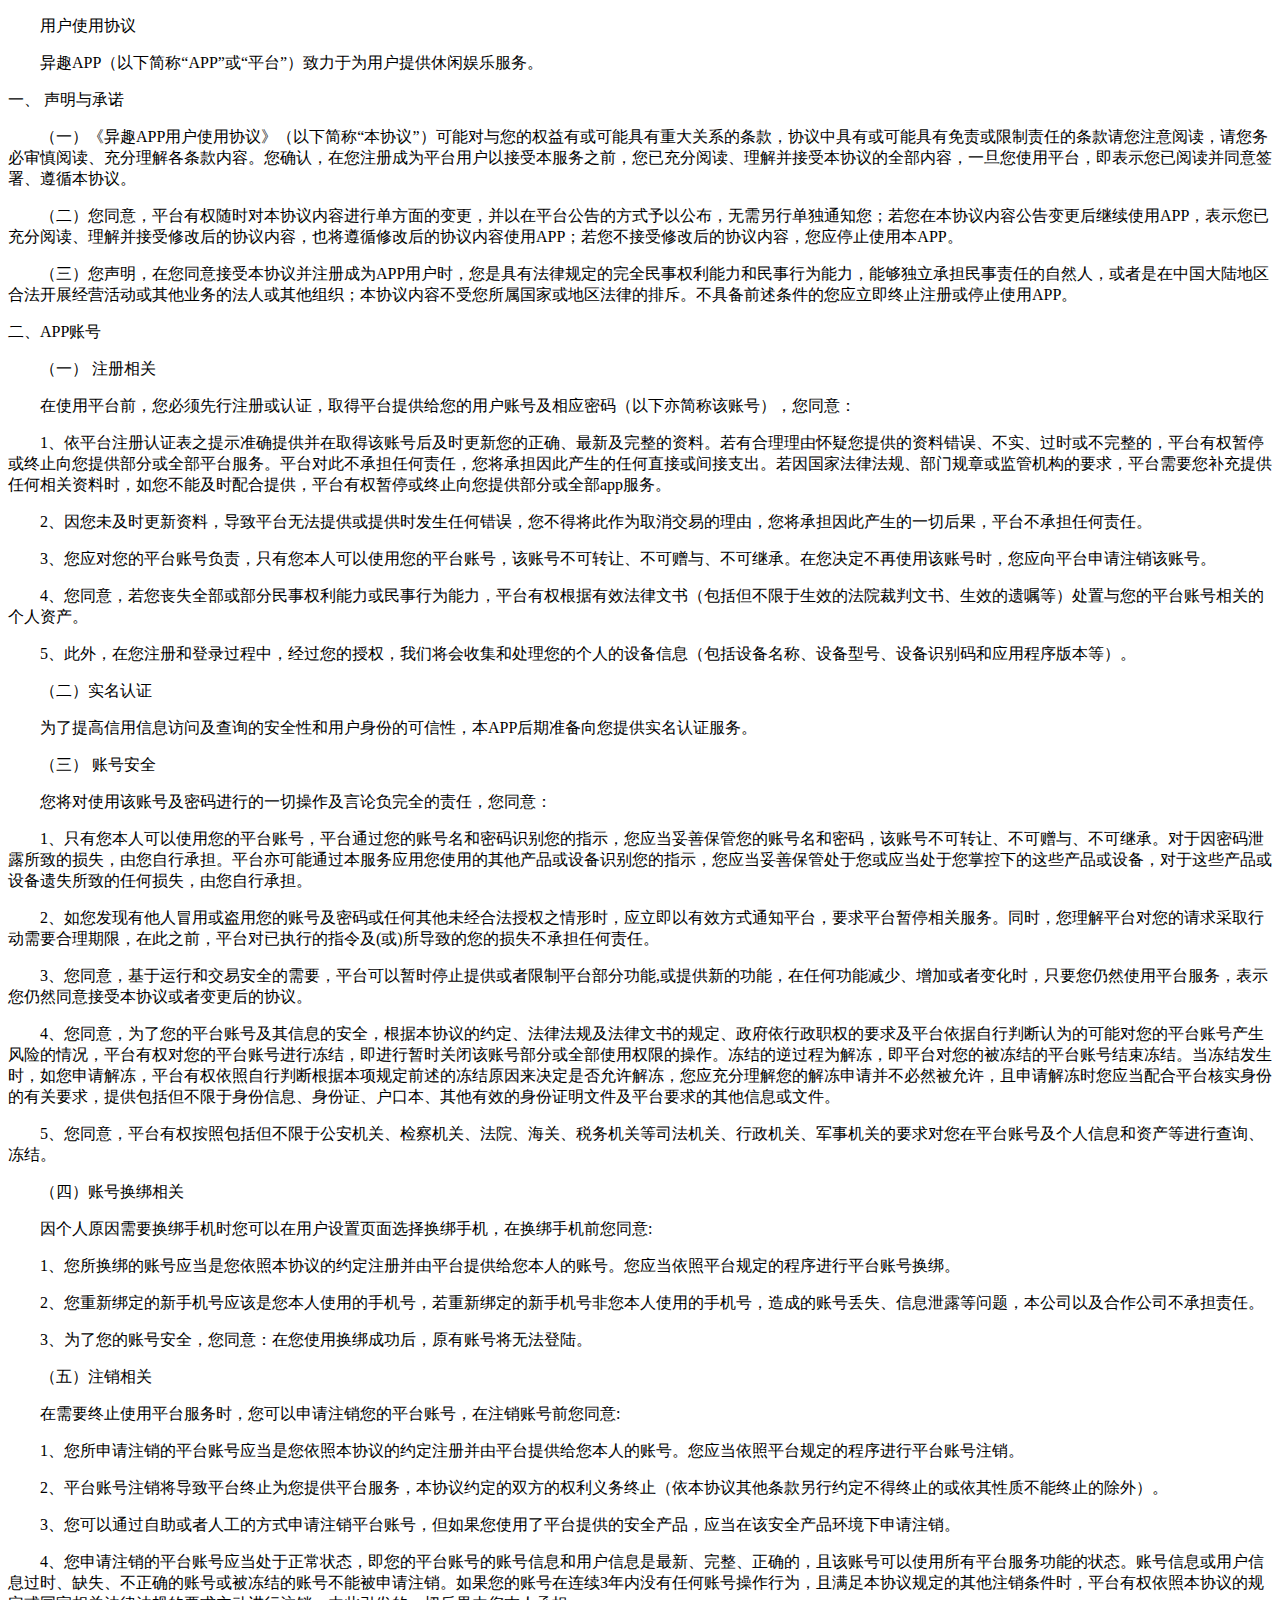
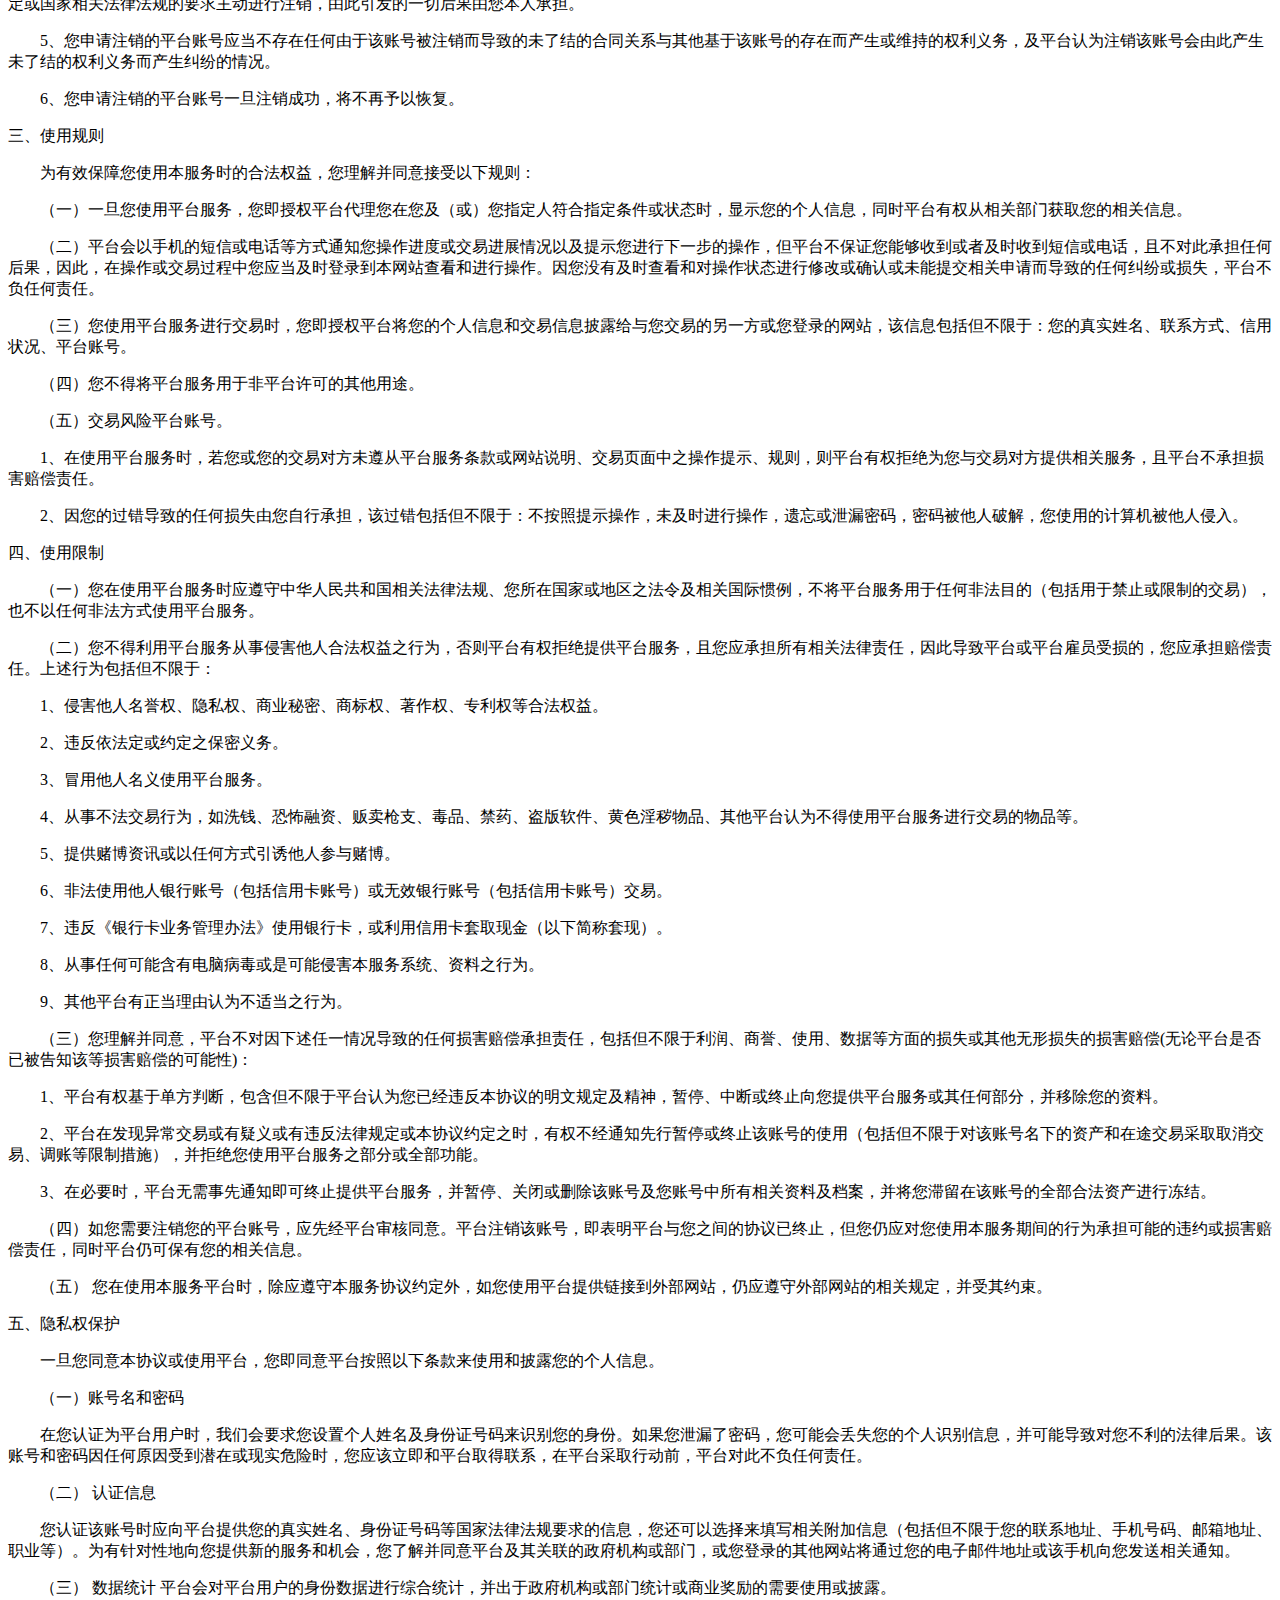
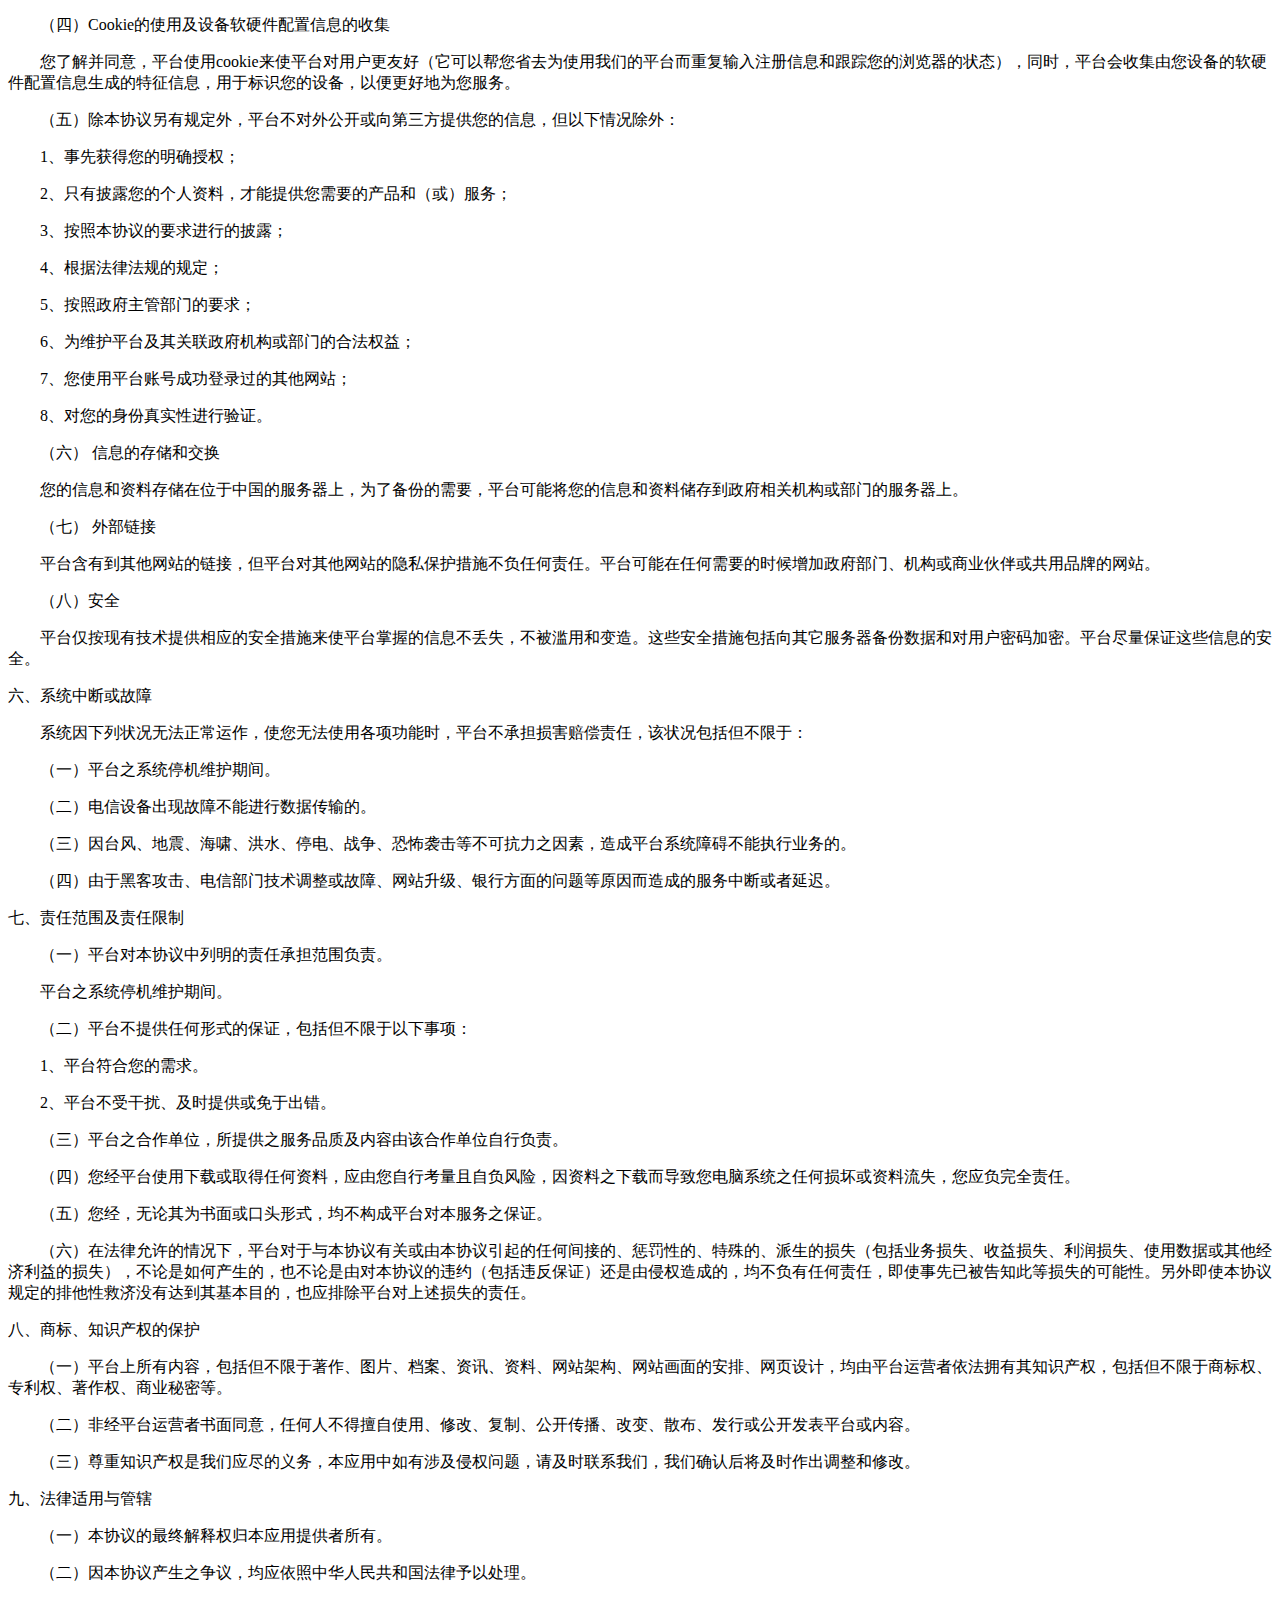
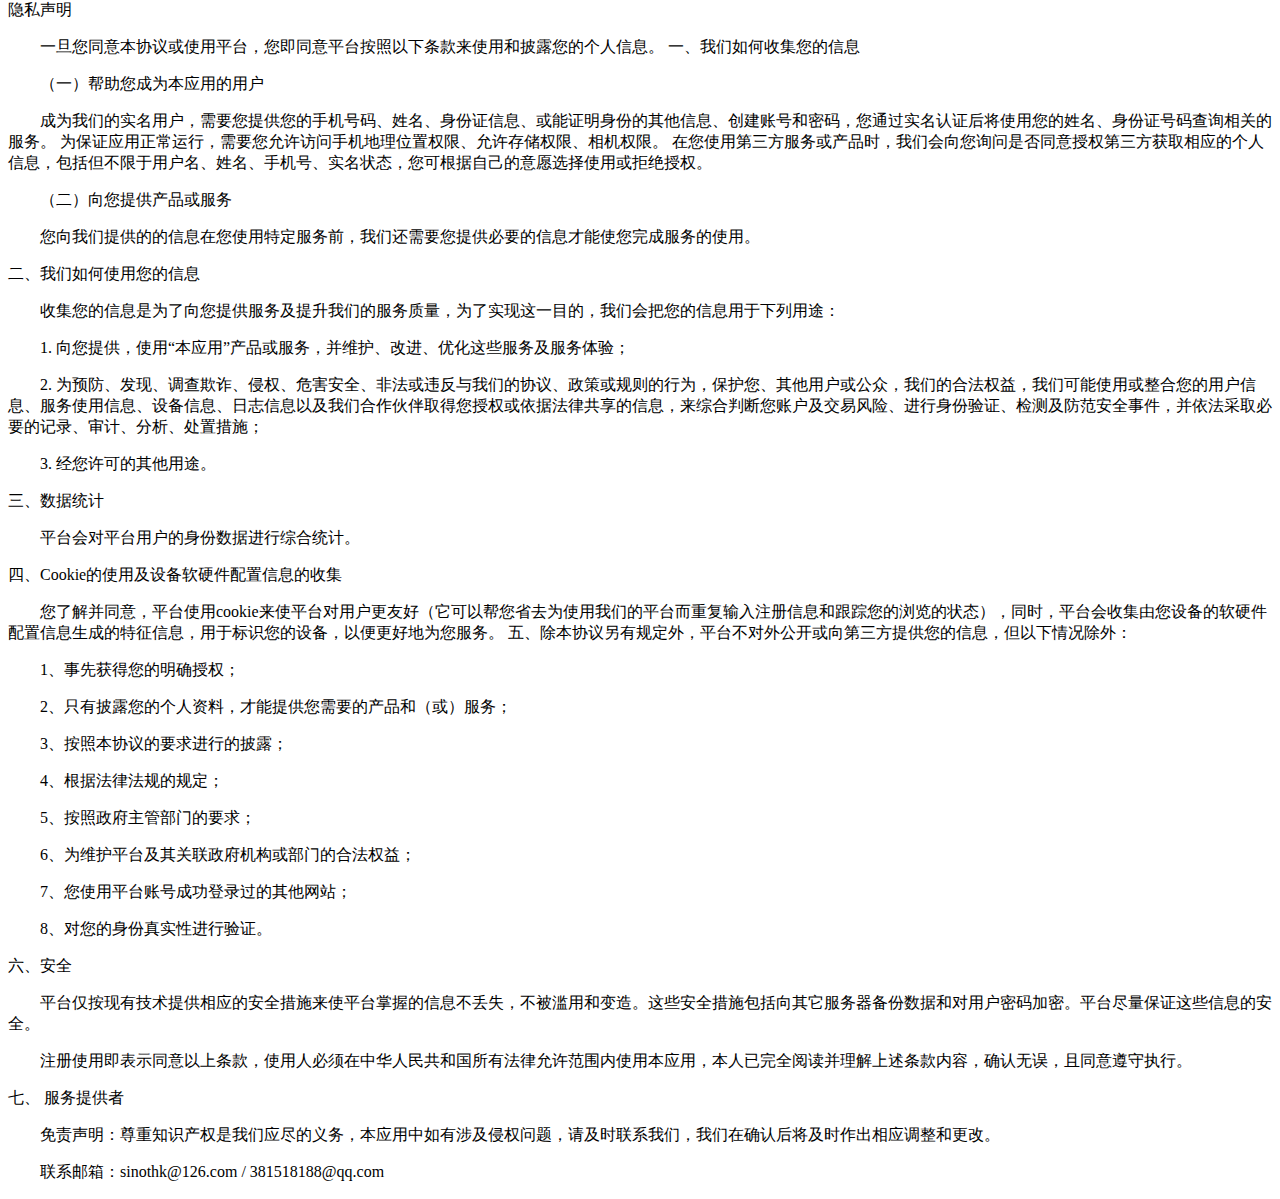
==== src/main/resources/templates/protocol.html @ f8caad88 "完成文件服务基本功能" ====
<!DOCTYPE html>
<html lang="en">
<head>
    <meta charset="UTF-8">
    <title>用户协议和法律协议</title>

    <style>
        p {
            text-indent: 2em;
        }
    </style>
</head>
<body>

<p>用户使用协议</p>
<p>异趣APP（以下简称“APP”或“平台”）致力于为用户提供休闲娱乐服务。</p>

一、 声明与承诺
<p>
    （一）《异趣APP用户使用协议》（以下简称“本协议”）可能对与您的权益有或可能具有重大关系的条款，协议中具有或可能具有免责或限制责任的条款请您注意阅读，请您务必审慎阅读、充分理解各条款内容。您确认，在您注册成为平台用户以接受本服务之前，您已充分阅读、理解并接受本协议的全部内容，一旦您使用平台，即表示您已阅读并同意签署、遵循本协议。</p>
<p>
    （二）您同意，平台有权随时对本协议内容进行单方面的变更，并以在平台公告的方式予以公布，无需另行单独通知您；若您在本协议内容公告变更后继续使用APP，表示您已充分阅读、理解并接受修改后的协议内容，也将遵循修改后的协议内容使用APP；若您不接受修改后的协议内容，您应停止使用本APP。</p>
<p>
    （三）您声明，在您同意接受本协议并注册成为APP用户时，您是具有法律规定的完全民事权利能力和民事行为能力，能够独立承担民事责任的自然人，或者是在中国大陆地区合法开展经营活动或其他业务的法人或其他组织；本协议内容不受您所属国家或地区法律的排斥。不具备前述条件的您应立即终止注册或停止使用APP。</p>

二、APP账号
<p>（一） 注册相关</p>
<p>在使用平台前，您必须先行注册或认证，取得平台提供给您的用户账号及相应密码（以下亦简称该账号），您同意：</p>
<p>
    1、依平台注册认证表之提示准确提供并在取得该账号后及时更新您的正确、最新及完整的资料。若有合理理由怀疑您提供的资料错误、不实、过时或不完整的，平台有权暂停或终止向您提供部分或全部平台服务。平台对此不承担任何责任，您将承担因此产生的任何直接或间接支出。若因国家法律法规、部门规章或监管机构的要求，平台需要您补充提供任何相关资料时，如您不能及时配合提供，平台有权暂停或终止向您提供部分或全部app服务。</p>
<p>2、因您未及时更新资料，导致平台无法提供或提供时发生任何错误，您不得将此作为取消交易的理由，您将承担因此产生的一切后果，平台不承担任何责任。</p>
<p>3、您应对您的平台账号负责，只有您本人可以使用您的平台账号，该账号不可转让、不可赠与、不可继承。在您决定不再使用该账号时，您应向平台申请注销该账号。</p>
<p>4、您同意，若您丧失全部或部分民事权利能力或民事行为能力，平台有权根据有效法律文书（包括但不限于生效的法院裁判文书、生效的遗嘱等）处置与您的平台账号相关的个人资产。</p>
<p>5、此外，在您注册和登录过程中，经过您的授权，我们将会收集和处理您的个人的设备信息（包括设备名称、设备型号、设备识别码和应用程序版本等）。</p>
<p>（二）实名认证
<p>为了提高信用信息访问及查询的安全性和用户身份的可信性，本APP后期准备向您提供实名认证服务。</p>

<p>（三） 账号安全</p>
<p>您将对使用该账号及密码进行的一切操作及言论负完全的责任，您同意：</p>
<p>
    1、只有您本人可以使用您的平台账号，平台通过您的账号名和密码识别您的指示，您应当妥善保管您的账号名和密码，该账号不可转让、不可赠与、不可继承。对于因密码泄露所致的损失，由您自行承担。平台亦可能通过本服务应用您使用的其他产品或设备识别您的指示，您应当妥善保管处于您或应当处于您掌控下的这些产品或设备，对于这些产品或设备遗失所致的任何损失，由您自行承担。</p>
<p>
    2、如您发现有他人冒用或盗用您的账号及密码或任何其他未经合法授权之情形时，应立即以有效方式通知平台，要求平台暂停相关服务。同时，您理解平台对您的请求采取行动需要合理期限，在此之前，平台对已执行的指令及(或)所导致的您的损失不承担任何责任。</p>

<p> 3、您同意，基于运行和交易安全的需要，平台可以暂时停止提供或者限制平台部分功能,或提供新的功能，在任何功能减少、增加或者变化时，只要您仍然使用平台服务，表示您仍然同意接受本协议或者变更后的协议。</p>
<p>
    4、您同意，为了您的平台账号及其信息的安全，根据本协议的约定、法律法规及法律文书的规定、政府依行政职权的要求及平台依据自行判断认为的可能对您的平台账号产生风险的情况，平台有权对您的平台账号进行冻结，即进行暂时关闭该账号部分或全部使用权限的操作。冻结的逆过程为解冻，即平台对您的被冻结的平台账号结束冻结。当冻结发生时，如您申请解冻，平台有权依照自行判断根据本项规定前述的冻结原因来决定是否允许解冻，您应充分理解您的解冻申请并不必然被允许，且申请解冻时您应当配合平台核实身份的有关要求，提供包括但不限于身份信息、身份证、户口本、其他有效的身份证明文件及平台要求的其他信息或文件。</p>
<p> 5、您同意，平台有权按照包括但不限于公安机关、检察机关、法院、海关、税务机关等司法机关、行政机关、军事机关的要求对您在平台账号及个人信息和资产等进行查询、冻结。</p>

<p>（四）账号换绑相关</p>
<p>因个人原因需要换绑手机时您可以在用户设置页面选择换绑手机，在换绑手机前您同意:</p>
<p>1、您所换绑的账号应当是您依照本协议的约定注册并由平台提供给您本人的账号。您应当依照平台规定的程序进行平台账号换绑。</p>
<p>2、您重新绑定的新手机号应该是您本人使用的手机号，若重新绑定的新手机号非您本人使用的手机号，造成的账号丢失、信息泄露等问题，本公司以及合作公司不承担责任。</p>
<p>3、为了您的账号安全，您同意：在您使用换绑成功后，原有账号将无法登陆。</p>
<p>（五）注销相关</p>
<p>在需要终止使用平台服务时，您可以申请注销您的平台账号，在注销账号前您同意:</p>
<p>1、您所申请注销的平台账号应当是您依照本协议的约定注册并由平台提供给您本人的账号。您应当依照平台规定的程序进行平台账号注销。</p>
<p>2、平台账号注销将导致平台终止为您提供平台服务，本协议约定的双方的权利义务终止（依本协议其他条款另行约定不得终止的或依其性质不能终止的除外）。</p>
<p>3、您可以通过自助或者人工的方式申请注销平台账号，但如果您使用了平台提供的安全产品，应当在该安全产品环境下申请注销。</p>
<p>
    4、您申请注销的平台账号应当处于正常状态，即您的平台账号的账号信息和用户信息是最新、完整、正确的，且该账号可以使用所有平台服务功能的状态。账号信息或用户信息过时、缺失、不正确的账号或被冻结的账号不能被申请注销。如果您的账号在连续3年内没有任何账号操作行为，且满足本协议规定的其他注销条件时，平台有权依照本协议的规定或国家相关法律法规的要求主动进行注销，由此引发的一切后果由您本人承担。</p>
<p>5、您申请注销的平台账号应当不存在任何由于该账号被注销而导致的未了结的合同关系与其他基于该账号的存在而产生或维持的权利义务，及平台认为注销该账号会由此产生未了结的权利义务而产生纠纷的情况。</p>
<p>6、您申请注销的平台账号一旦注销成功，将不再予以恢复。</p>

三、使用规则
<p>为有效保障您使用本服务时的合法权益，您理解并同意接受以下规则：</p>
<p>（一）一旦您使用平台服务，您即授权平台代理您在您及（或）您指定人符合指定条件或状态时，显示您的个人信息，同时平台有权从相关部门获取您的相关信息。</p>
<p>
    （二）平台会以手机的短信或电话等方式通知您操作进度或交易进展情况以及提示您进行下一步的操作，但平台不保证您能够收到或者及时收到短信或电话，且不对此承担任何后果，因此，在操作或交易过程中您应当及时登录到本网站查看和进行操作。因您没有及时查看和对操作状态进行修改或确认或未能提交相关申请而导致的任何纠纷或损失，平台不负任何责任。
<p>（三）您使用平台服务进行交易时，您即授权平台将您的个人信息和交易信息披露给与您交易的另一方或您登录的网站，该信息包括但不限于：您的真实姓名、联系方式、信用状况、平台账号。</p>
<p>（四）您不得将平台服务用于非平台许可的其他用途。</p>
<p>（五）交易风险平台账号。</p>
<p> 1、在使用平台服务时，若您或您的交易对方未遵从平台服务条款或网站说明、交易页面中之操作提示、规则，则平台有权拒绝为您与交易对方提供相关服务，且平台不承担损害赔偿责任。</p>
<p> 2、因您的过错导致的任何损失由您自行承担，该过错包括但不限于：不按照提示操作，未及时进行操作，遗忘或泄漏密码，密码被他人破解，您使用的计算机被他人侵入。</p>

四、使用限制
<p>（一）您在使用平台服务时应遵守中华人民共和国相关法律法规、您所在国家或地区之法令及相关国际惯例，不将平台服务用于任何非法目的（包括用于禁止或限制的交易），也不以任何非法方式使用平台服务。</p>
<p>（二）您不得利用平台服务从事侵害他人合法权益之行为，否则平台有权拒绝提供平台服务，且您应承担所有相关法律责任，因此导致平台或平台雇员受损的，您应承担赔偿责任。上述行为包括但不限于：</p>
<p> 1、侵害他人名誉权、隐私权、商业秘密、商标权、著作权、专利权等合法权益。</p>
<p> 2、违反依法定或约定之保密义务。</p>
<p> 3、冒用他人名义使用平台服务。</p>
<p> 4、从事不法交易行为，如洗钱、恐怖融资、贩卖枪支、毒品、禁药、盗版软件、黄色淫秽物品、其他平台认为不得使用平台服务进行交易的物品等。</p>
<p> 5、提供赌博资讯或以任何方式引诱他人参与赌博。</p>
<p> 6、非法使用他人银行账号（包括信用卡账号）或无效银行账号（包括信用卡账号）交易。</p>
<p> 7、违反《银行卡业务管理办法》使用银行卡，或利用信用卡套取现金（以下简称套现）。</p>
<p> 8、从事任何可能含有电脑病毒或是可能侵害本服务系统、资料之行为。</p>
<p> 9、其他平台有正当理由认为不适当之行为。</p>
<p>（三）您理解并同意，平台不对因下述任一情况导致的任何损害赔偿承担责任，包括但不限于利润、商誉、使用、数据等方面的损失或其他无形损失的损害赔偿(无论平台是否已被告知该等损害赔偿的可能性)：</p>
<p> 1、平台有权基于单方判断，包含但不限于平台认为您已经违反本协议的明文规定及精神，暂停、中断或终止向您提供平台服务或其任何部分，并移除您的资料。</p>
<p> 2、平台在发现异常交易或有疑义或有违反法律规定或本协议约定之时，有权不经通知先行暂停或终止该账号的使用（包括但不限于对该账号名下的资产和在途交易采取取消交易、调账等限制措施），并拒绝您使用平台服务之部分或全部功能。</p>
<p> 3、在必要时，平台无需事先通知即可终止提供平台服务，并暂停、关闭或删除该账号及您账号中所有相关资料及档案，并将您滞留在该账号的全部合法资产进行冻结。</p>
<p>（四）如您需要注销您的平台账号，应先经平台审核同意。平台注销该账号，即表明平台与您之间的协议已终止，但您仍应对您使用本服务期间的行为承担可能的违约或损害赔偿责任，同时平台仍可保有您的相关信息。</p>
<p>（五） 您在使用本服务平台时，除应遵守本服务协议约定外，如您使用平台提供链接到外部网站，仍应遵守外部网站的相关规定，并受其约束。</p>

五、隐私权保护
<p>一旦您同意本协议或使用平台，您即同意平台按照以下条款来使用和披露您的个人信息。</p>
<p>（一）账号名和密码</p>
<p>
    在您认证为平台用户时，我们会要求您设置个人姓名及身份证号码来识别您的身份。如果您泄漏了密码，您可能会丢失您的个人识别信息，并可能导致对您不利的法律后果。该账号和密码因任何原因受到潜在或现实危险时，您应该立即和平台取得联系，在平台采取行动前，平台对此不负任何责任。</p>
<p>（二） 认证信息</p>
<p>
    您认证该账号时应向平台提供您的真实姓名、身份证号码等国家法律法规要求的信息，您还可以选择来填写相关附加信息（包括但不限于您的联系地址、手机号码、邮箱地址、职业等）。为有针对性地向您提供新的服务和机会，您了解并同意平台及其关联的政府机构或部门，或您登录的其他网站将通过您的电子邮件地址或该手机向您发送相关通知。</p>
<p>（三） 数据统计 平台会对平台用户的身份数据进行综合统计，并出于政府机构或部门统计或商业奖励的需要使用或披露。</p>
<p>（四）Cookie的使用及设备软硬件配置信息的收集</p>
<p>您了解并同意，平台使用cookie来使平台对用户更友好（它可以帮您省去为使用我们的平台而重复输入注册信息和跟踪您的浏览器的状态），同时，平台会收集由您设备的软硬件配置信息生成的特征信息，用于标识您的设备，以便更好地为您服务。</p>
<p>（五）除本协议另有规定外，平台不对外公开或向第三方提供您的信息，但以下情况除外：</p>
<p>1、事先获得您的明确授权；</p>
<p>2、只有披露您的个人资料，才能提供您需要的产品和（或）服务；</p>
<p>3、按照本协议的要求进行的披露；</p>
<p>4、根据法律法规的规定；</p>
<p>5、按照政府主管部门的要求；</p>
<p>6、为维护平台及其关联政府机构或部门的合法权益；</p>
<p>7、您使用平台账号成功登录过的其他网站；</p>
<p>8、对您的身份真实性进行验证。</p>
<p>（六） 信息的存储和交换</p>
<p>您的信息和资料存储在位于中国的服务器上，为了备份的需要，平台可能将您的信息和资料储存到政府相关机构或部门的服务器上。</p>
<p>（七） 外部链接</p>
<p>平台含有到其他网站的链接，但平台对其他网站的隐私保护措施不负任何责任。平台可能在任何需要的时候增加政府部门、机构或商业伙伴或共用品牌的网站。</p>
<p>（八）安全</p>
<p>平台仅按现有技术提供相应的安全措施来使平台掌握的信息不丢失，不被滥用和变造。这些安全措施包括向其它服务器备份数据和对用户密码加密。平台尽量保证这些信息的安全。</p>

六、系统中断或故障
<p>系统因下列状况无法正常运作，使您无法使用各项功能时，平台不承担损害赔偿责任，该状况包括但不限于：</p>
<p>（一）平台之系统停机维护期间。</p>
<p>（二）电信设备出现故障不能进行数据传输的。</p>
<p>（三）因台风、地震、海啸、洪水、停电、战争、恐怖袭击等不可抗力之因素，造成平台系统障碍不能执行业务的。</p>
<p>（四）由于黑客攻击、电信部门技术调整或故障、网站升级、银行方面的问题等原因而造成的服务中断或者延迟。</p>

七、责任范围及责任限制
<p>（一）平台对本协议中列明的责任承担范围负责。</p>
<p>平台之系统停机维护期间。</p>
<p>（二）平台不提供任何形式的保证，包括但不限于以下事项：</p>
<p>1、平台符合您的需求。</p>
<p>2、平台不受干扰、及时提供或免于出错。</p>
<p>（三）平台之合作单位，所提供之服务品质及内容由该合作单位自行负责。</p>
<p>（四）您经平台使用下载或取得任何资料，应由您自行考量且自负风险，因资料之下载而导致您电脑系统之任何损坏或资料流失，您应负完全责任。</p>
<p>（五）您经，无论其为书面或口头形式，均不构成平台对本服务之保证。</p>
<p>
    （六）在法律允许的情况下，平台对于与本协议有关或由本协议引起的任何间接的、惩罚性的、特殊的、派生的损失（包括业务损失、收益损失、利润损失、使用数据或其他经济利益的损失），不论是如何产生的，也不论是由对本协议的违约（包括违反保证）还是由侵权造成的，均不负有任何责任，即使事先已被告知此等损失的可能性。另外即使本协议规定的排他性救济没有达到其基本目的，也应排除平台对上述损失的责任。</p>

八、商标、知识产权的保护
<p>（一）平台上所有内容，包括但不限于著作、图片、档案、资讯、资料、网站架构、网站画面的安排、网页设计，均由平台运营者依法拥有其知识产权，包括但不限于商标权、专利权、著作权、商业秘密等。
<p>（二）非经平台运营者书面同意，任何人不得擅自使用、修改、复制、公开传播、改变、散布、发行或公开发表平台或内容。</p>
<p>（三）尊重知识产权是我们应尽的义务，本应用中如有涉及侵权问题，请及时联系我们，我们确认后将及时作出调整和修改。</p>

九、法律适用与管辖
<p>（一）本协议的最终解释权归本应用提供者所有。 </p>
<p>（二）因本协议产生之争议，均应依照中华人民共和国法律予以处理。</p>

隐私声明
<p>一旦您同意本协议或使用平台，您即同意平台按照以下条款来使用和披露您的个人信息。

    一、我们如何收集您的信息
<p>（一）帮助您成为本应用的用户</p>
<p>成为我们的实名用户，需要您提供您的手机号码、姓名、身份证信息、或能证明身份的其他信息、创建账号和密码，您通过实名认证后将使用您的姓名、身份证号码查询相关的服务。
    为保证应用正常运行，需要您允许访问手机地理位置权限、允许存储权限、相机权限。
    在您使用第三方服务或产品时，我们会向您询问是否同意授权第三方获取相应的个人信息，包括但不限于用户名、姓名、手机号、实名状态，您可根据自己的意愿选择使用或拒绝授权。</p>
<p>（二）向您提供产品或服务</p>
<p>您向我们提供的的信息在您使用特定服务前，我们还需要您提供必要的信息才能使您完成服务的使用。</p>

二、我们如何使用您的信息
<p>收集您的信息是为了向您提供服务及提升我们的服务质量，为了实现这一目的，我们会把您的信息用于下列用途：</p>
<p>1. 向您提供，使用“本应用”产品或服务，并维护、改进、优化这些服务及服务体验；</p>
<p>2.
    为预防、发现、调查欺诈、侵权、危害安全、非法或违反与我们的协议、政策或规则的行为，保护您、其他用户或公众，我们的合法权益，我们可能使用或整合您的用户信息、服务使用信息、设备信息、日志信息以及我们合作伙伴取得您授权或依据法律共享的信息，来综合判断您账户及交易风险、进行身份验证、检测及防范安全事件，并依法采取必要的记录、审计、分析、处置措施；</p>
<p>3. 经您许可的其他用途。</p>

三、数据统计
<p>平台会对平台用户的身份数据进行综合统计。</p>

四、Cookie的使用及设备软硬件配置信息的收集
<p>您了解并同意，平台使用cookie来使平台对用户更友好（它可以帮您省去为使用我们的平台而重复输入注册信息和跟踪您的浏览的状态），同时，平台会收集由您设备的软硬件配置信息生成的特征信息，用于标识您的设备，以便更好地为您服务。

    五、除本协议另有规定外，平台不对外公开或向第三方提供您的信息，但以下情况除外：
<p>1、事先获得您的明确授权；</p>
<p>2、只有披露您的个人资料，才能提供您需要的产品和（或）服务；</p>
<p>3、按照本协议的要求进行的披露；</p>
<p>4、根据法律法规的规定；</p>
<p>5、按照政府主管部门的要求；</p>
<p>6、为维护平台及其关联政府机构或部门的合法权益；</p>
<p>7、您使用平台账号成功登录过的其他网站；</p>
<p>8、对您的身份真实性进行验证。</p>

六、安全
<p>平台仅按现有技术提供相应的安全措施来使平台掌握的信息不丢失，不被滥用和变造。这些安全措施包括向其它服务器备份数据和对用户密码加密。平台尽量保证这些信息的安全。</p>
<p>注册使用即表示同意以上条款，使用人必须在中华人民共和国所有法律允许范围内使用本应用，本人已完全阅读并理解上述条款内容，确认无误，且同意遵守执行。</p>

七、 服务提供者
<p>免责声明：尊重知识产权是我们应尽的义务，本应用中如有涉及侵权问题，请及时联系我们，我们在确认后将及时作出相应调整和更改。</p>
<p>联系邮箱：sinothk@126.com / 381518188@qq.com</p>

</body>
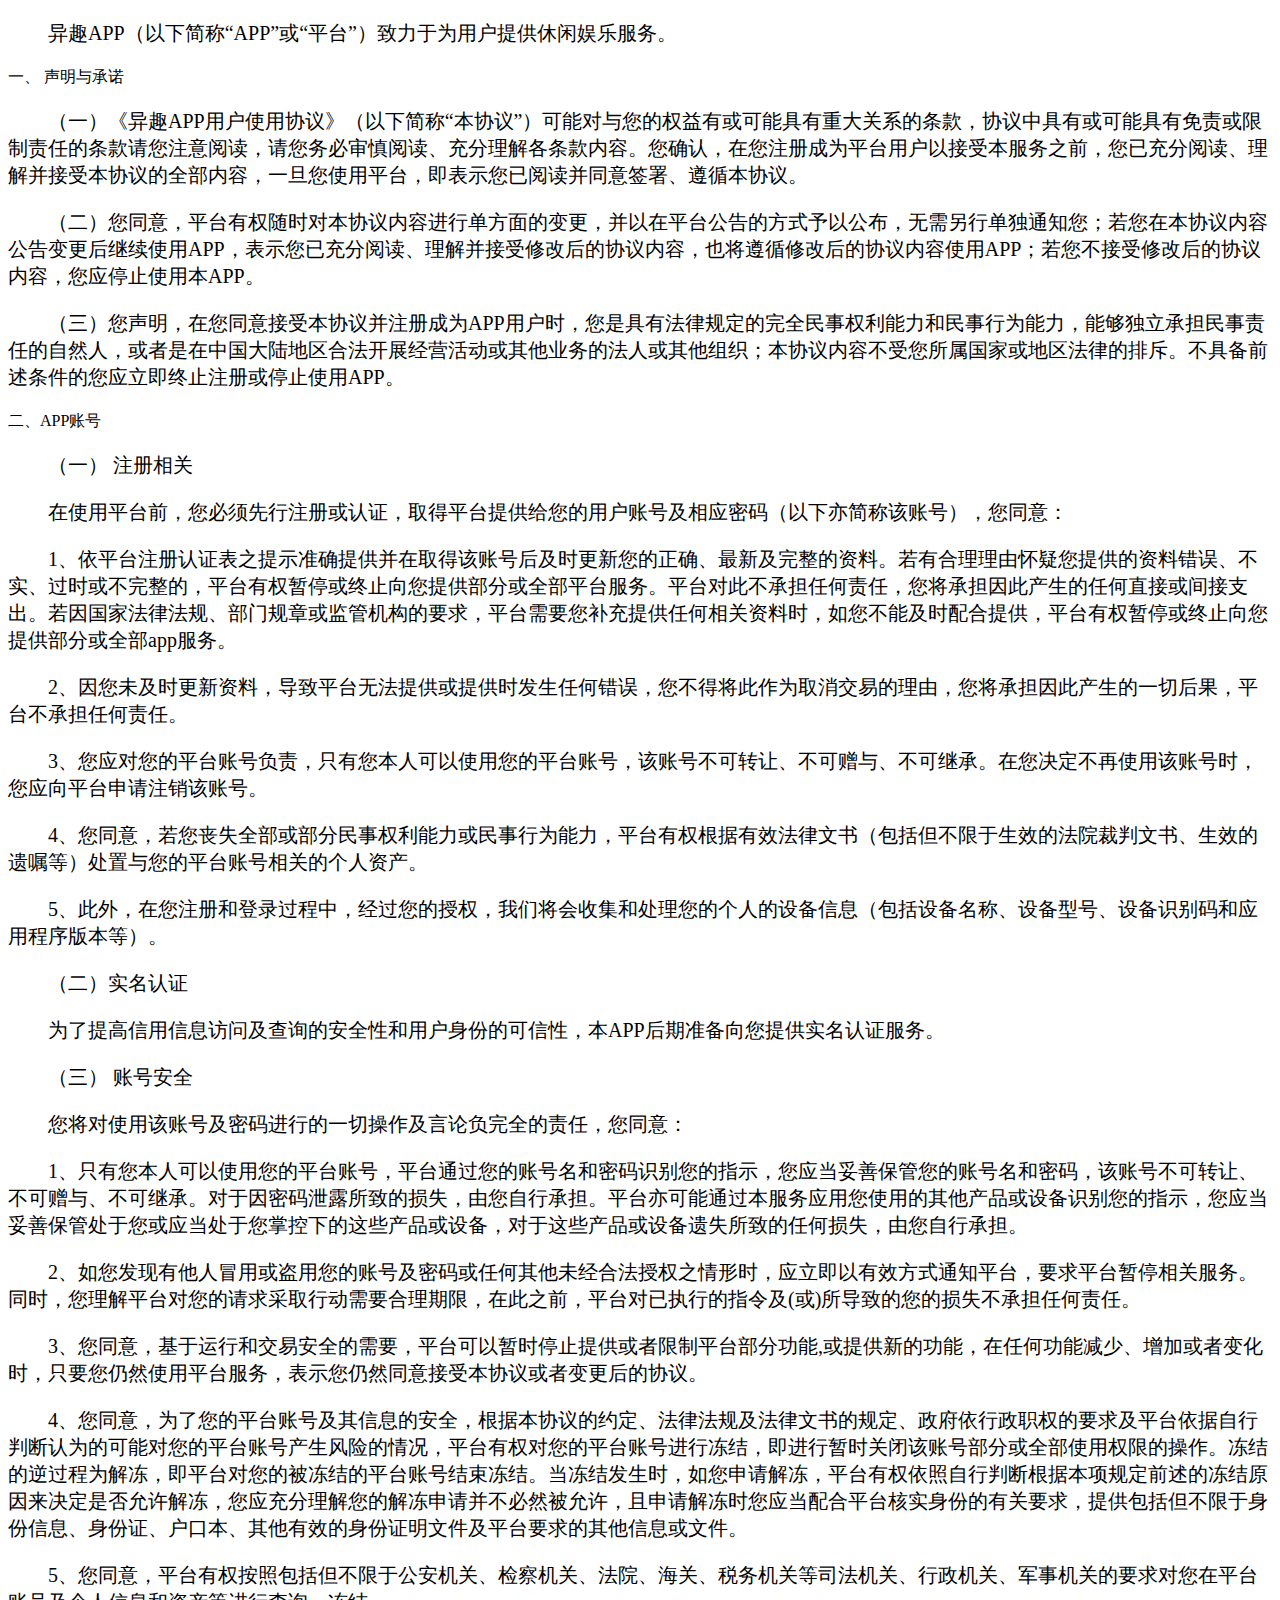
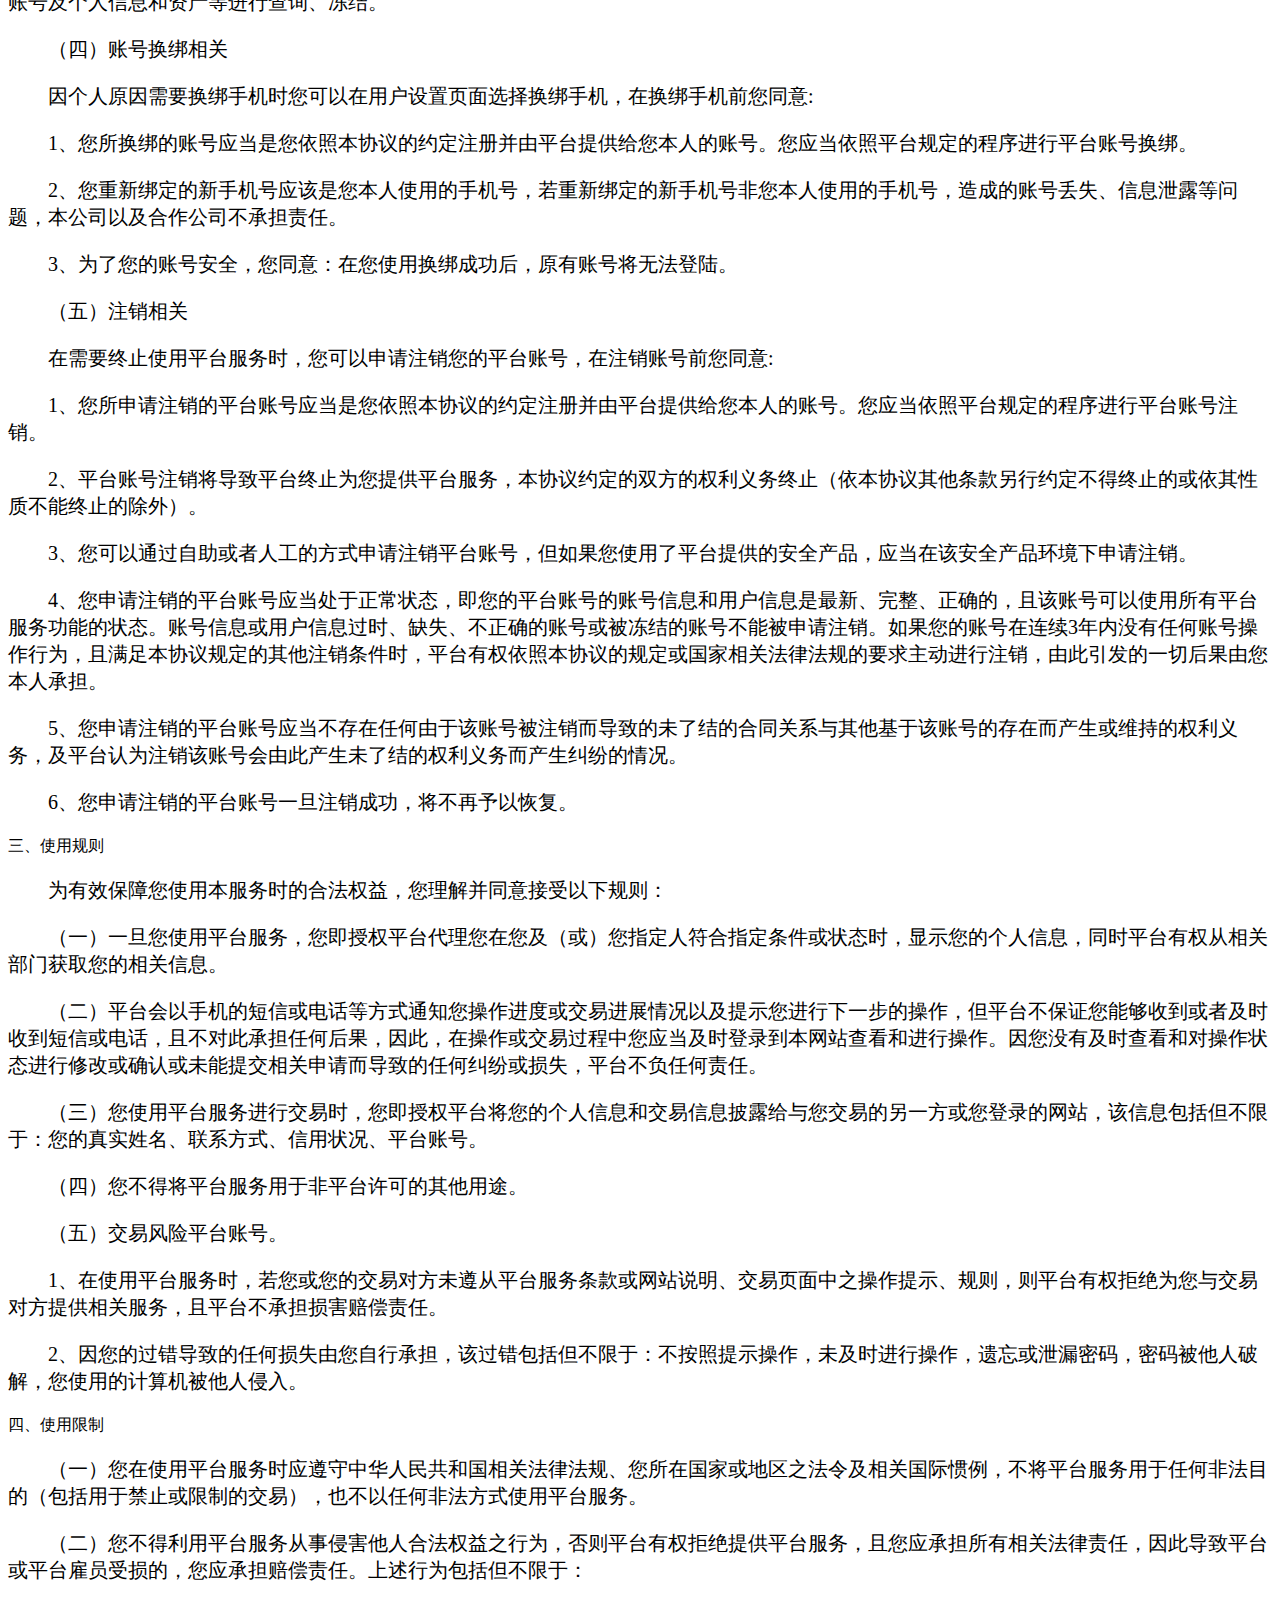
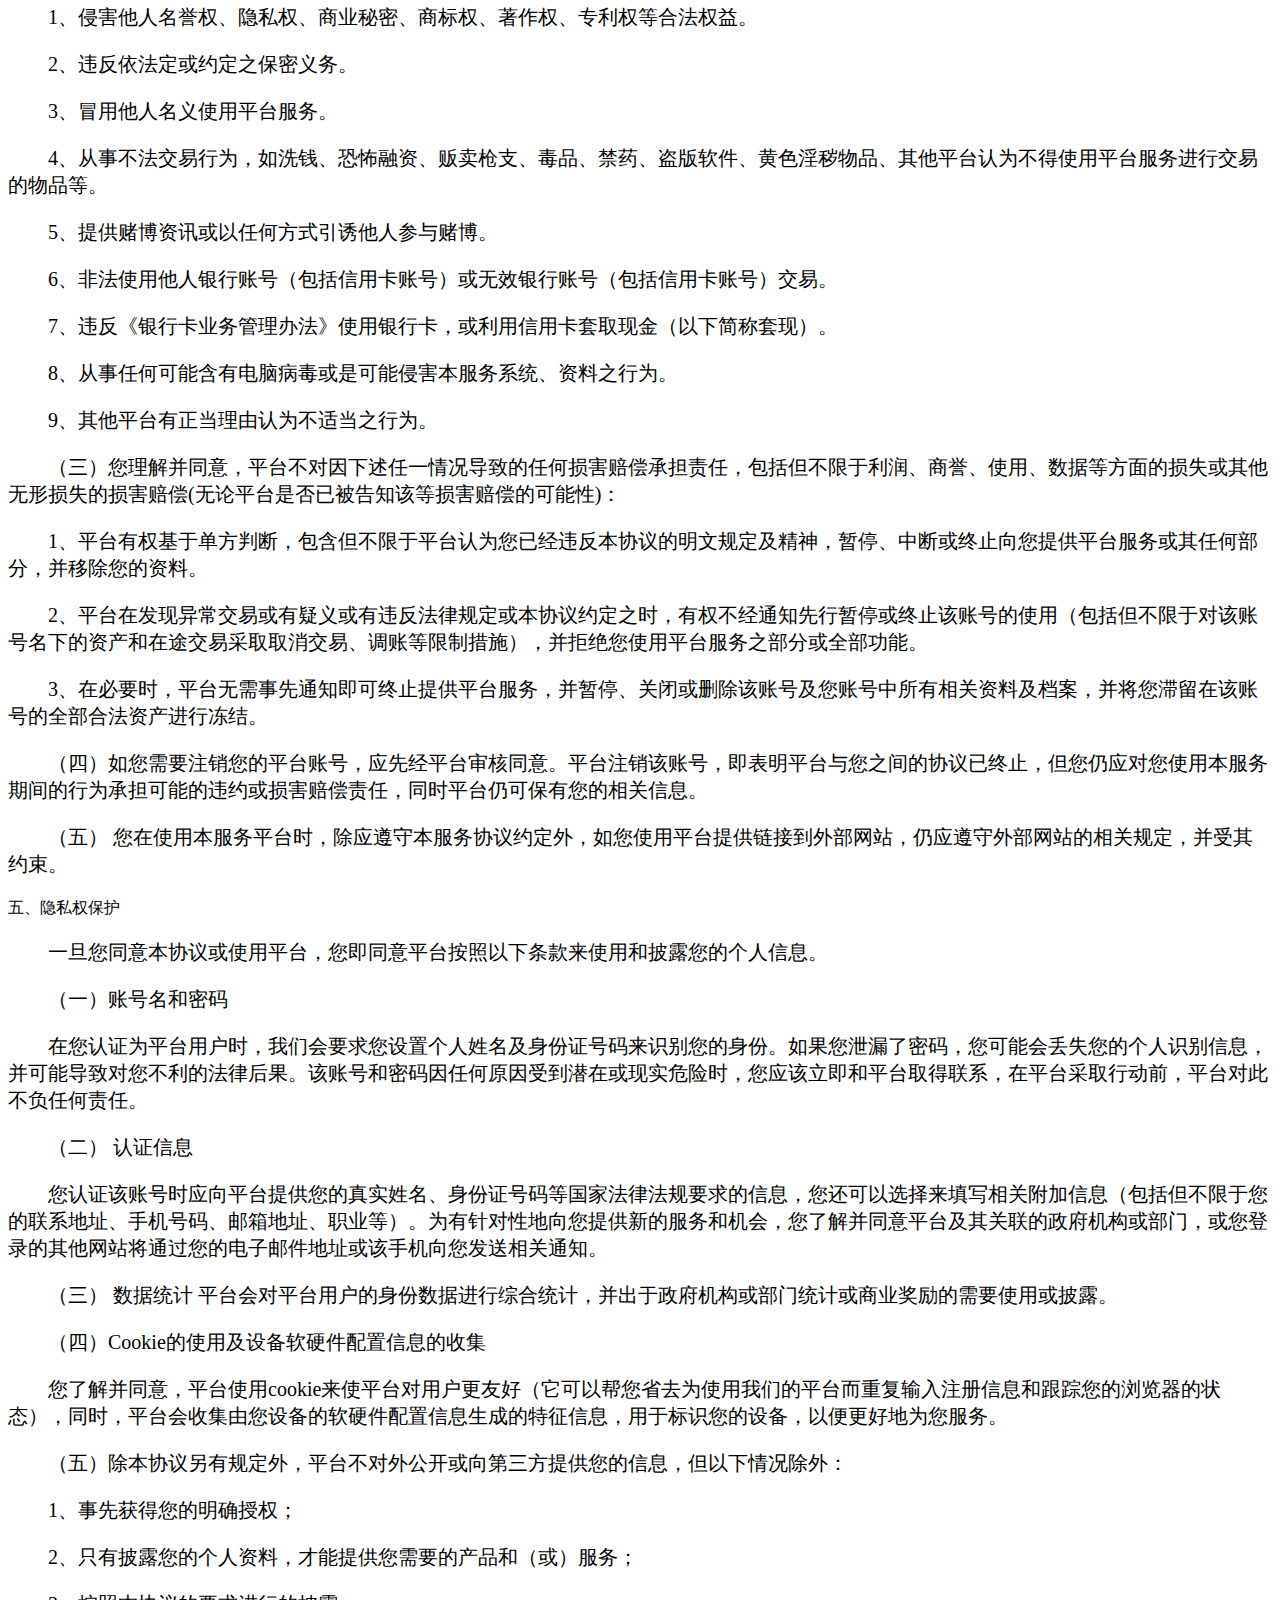
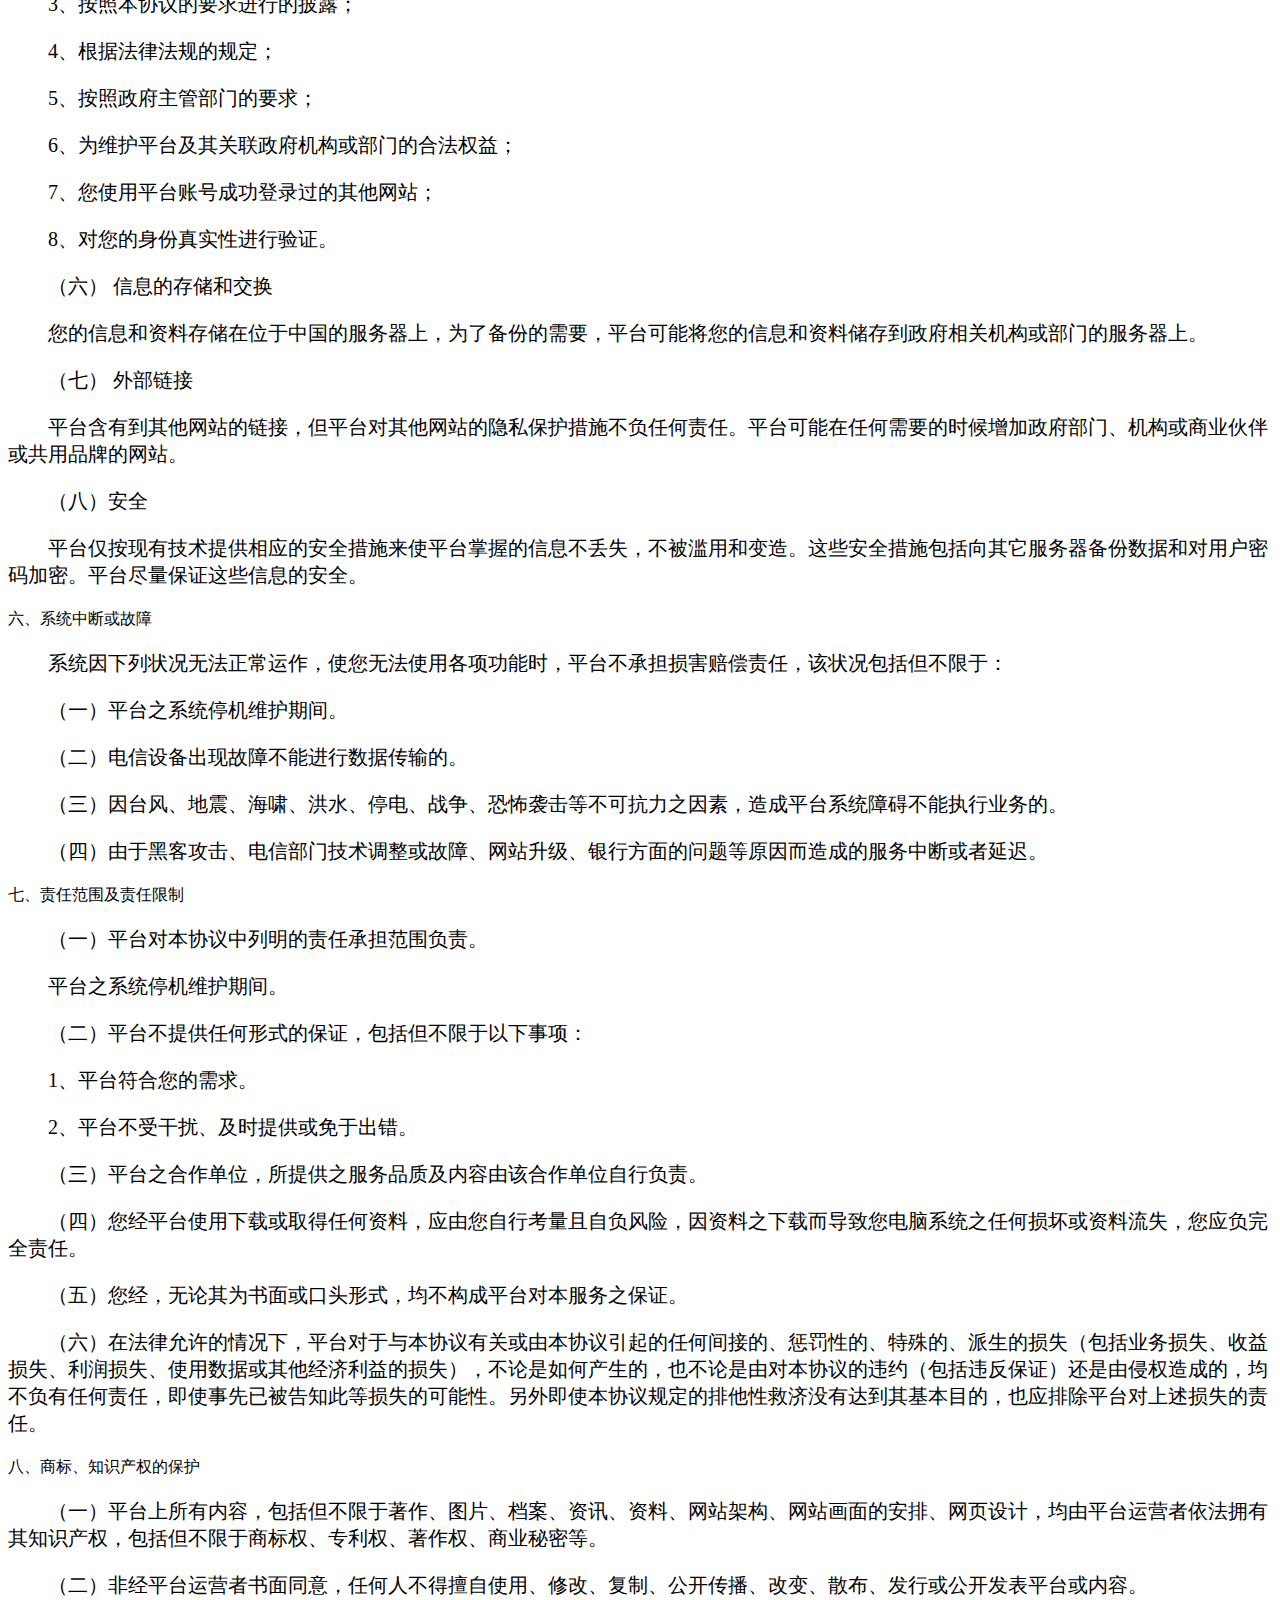
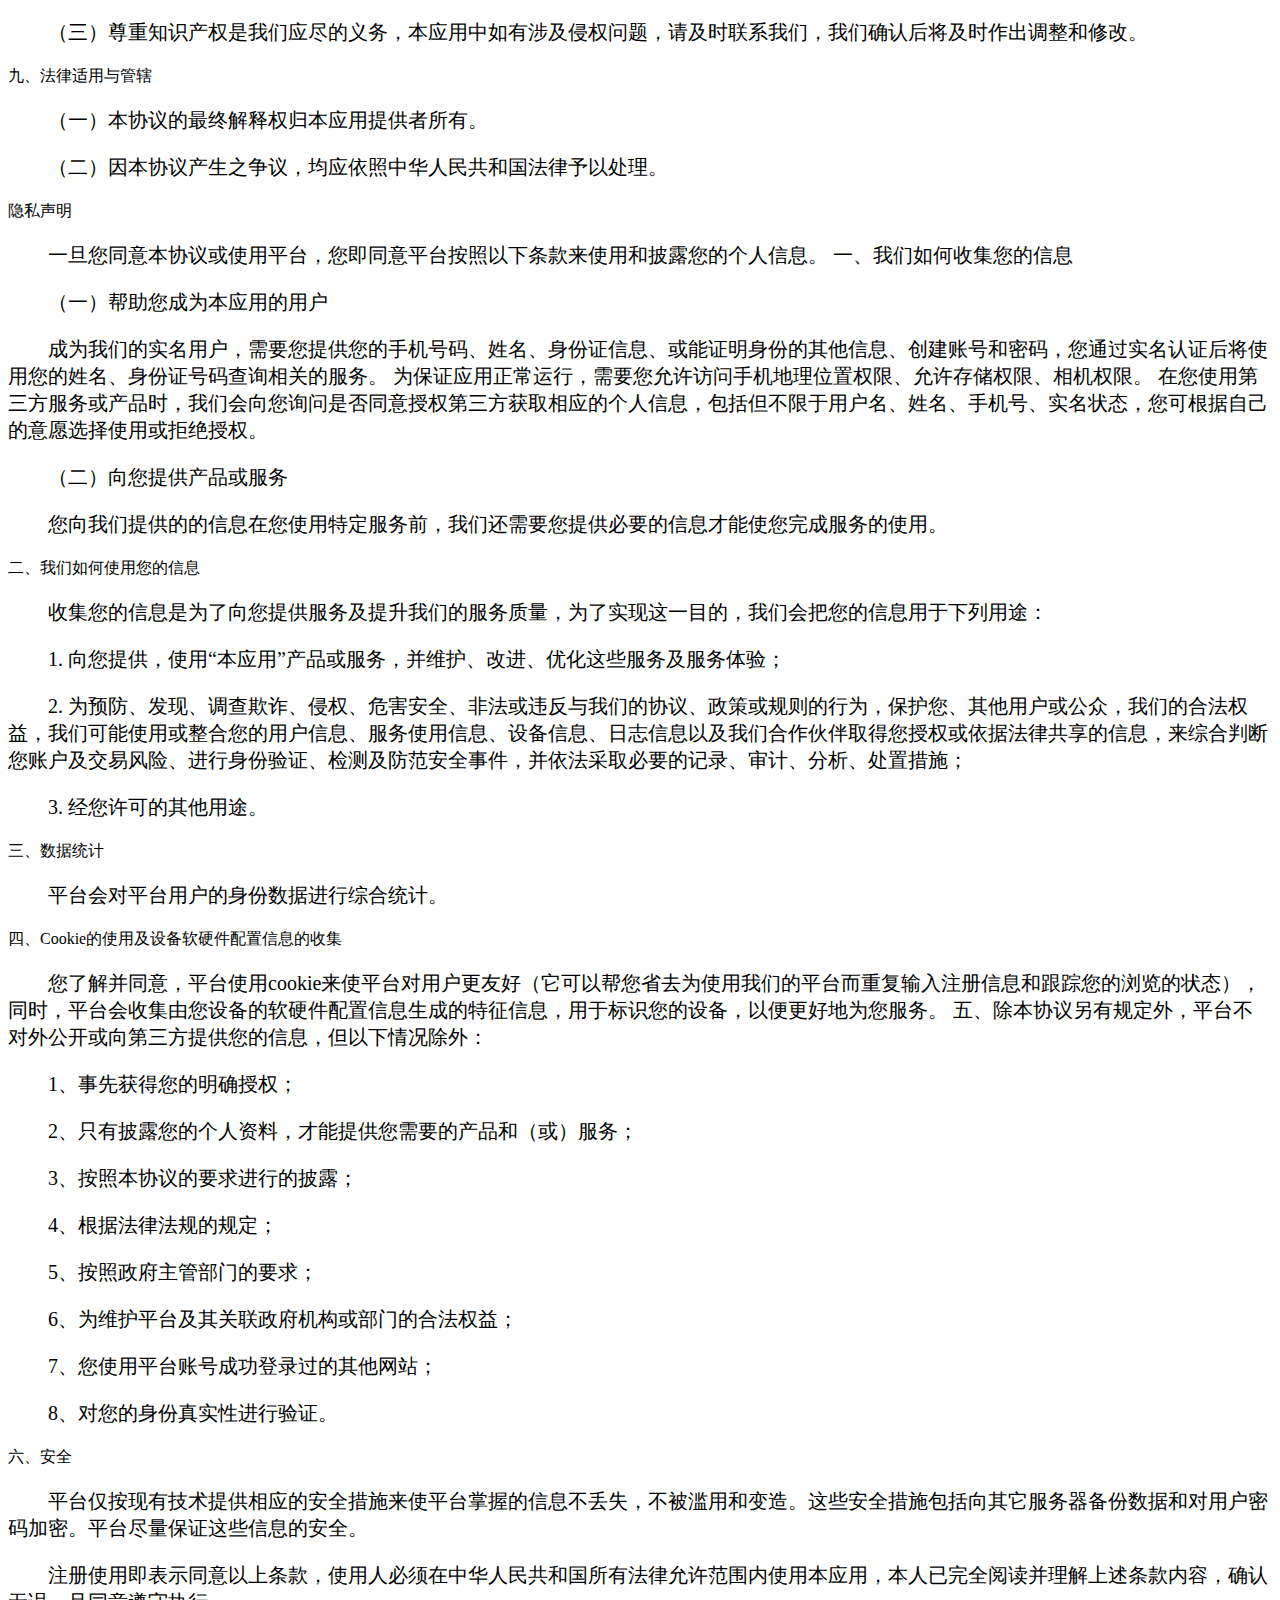
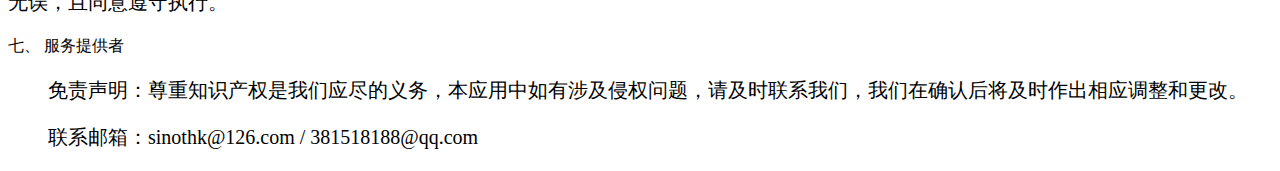
==== commit bf50401a: "完成文件服务基本功能" ====
--- a/src/main/resources/templates/protocol.html
+++ b/src/main/resources/templates/protocol.html
@@ -2,17 +2,18 @@
 <html lang="en">
 <head>
     <meta charset="UTF-8">
-    <title>用户协议和法律协议</title>
+    <title>用户使用协议</title>
 
     <style>
         p {
             text-indent: 2em;
+            font-size: 20px;
         }
     </style>
 </head>
 <body>
 
-<p>用户使用协议</p>
+<!--<p style="font-size: 20px">用户使用协议</p>-->
 <p>异趣APP（以下简称“APP”或“平台”）致力于为用户提供休闲娱乐服务。</p>
 
 一、 声明与承诺
